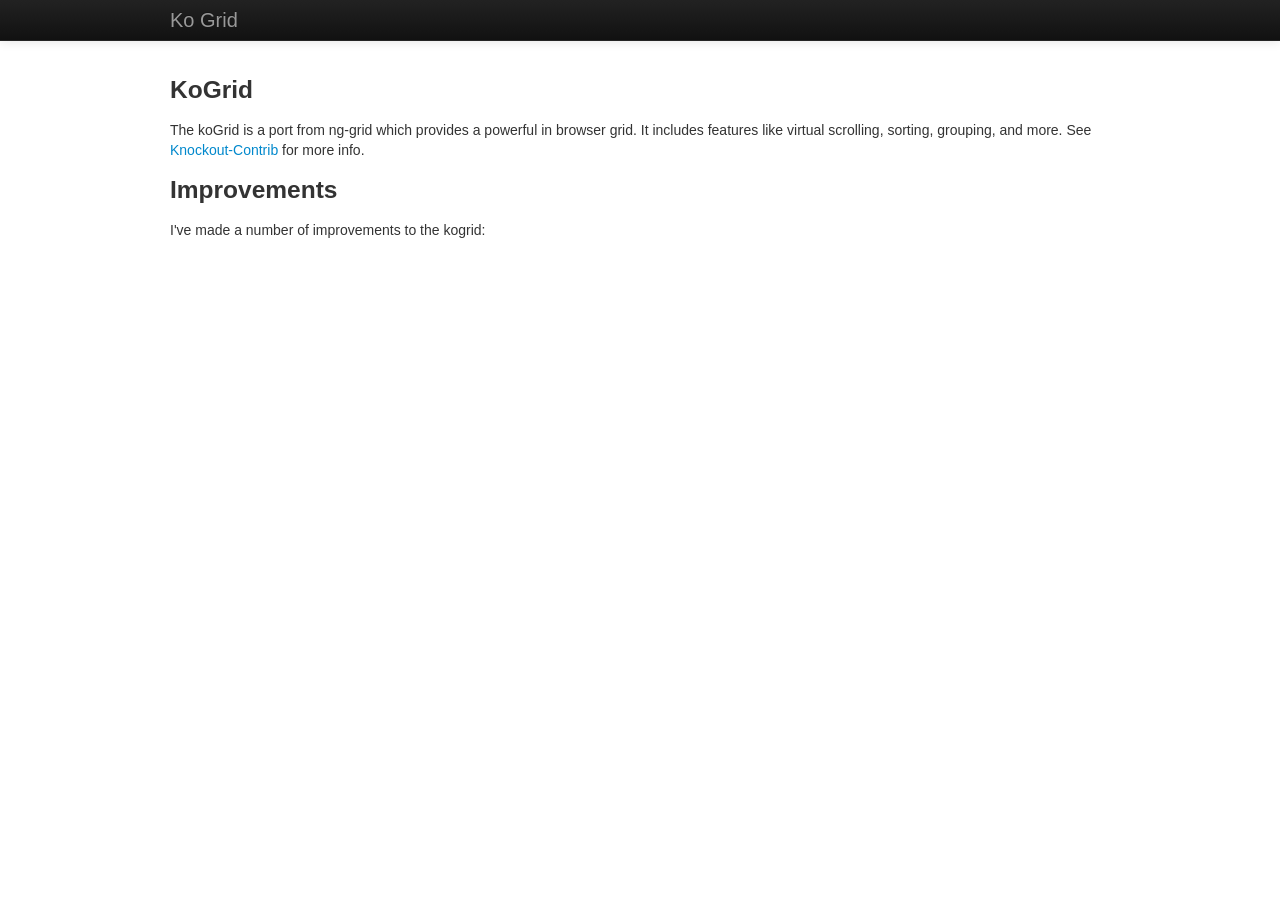
==== index.htm @ 810a25c6 "Added code for simple page." ====
<!DOCTYPE html>
<html>
<head>
    <title>KoGrid with Queries!</title>
    <meta name="viewport" content="width=device-width, initial-scale=1.0">
    <link rel="stylesheet" type="text/css" href="lib/kogrid.css">
    <link rel="stylesheet" type="text/css" href="lib/css/bootstrap.css">
    <link rel="stylesheet" type="text/css" href="lib/css/boostrap-responsive.css">
    <style type="text/css">
.kgRowFooter,
.kgRow.kgRowFooter:nth-child(even),
.kgRow.kgRowFooter:nth-child(odd),
.invertStriping .kgRow.kgRowFooter:nth-child(even):not(.selected),
.invertStriping .kgRow.kgRowFooter:nth-child(odd):not(.selected) {
    position: absolute;
    border-top: 1.5px solid rgb(212,212,212);
    background-color: rgb(234, 234, 234);
    overflow: hidden;
                /*width: 1381px;
                height: 30px;
                bottom: 17px;*/
}

/* Hack to fix inconsistent viewport and header handling-the ko.computed styles cannot account for the presense of a scroll bar, if one does not exist, the scroll between column headers and canvas may become inconsistent.*/
.gridStyle .kgViewport {
    overflow-x: scroll;
    overflow-y: scroll;
}
    </style>
</head>
<body style="padding-top: 60px">
    <div class="navbar navbar-inverse navbar-fixed-top">
      <div class="navbar-inner">
        <div class="container">
          <a class="brand" href="#">Ko Grid </a>
      </div>
  </div>
</div>
<div class="container">
    <div class="row">
        <div class="span12">
            <h3>KoGrid</h3>
            The koGrid is a port from ng-grid which provides a powerful in browser grid.
            It includes features like virtual scrolling, sorting, grouping, and more. See <a href="http://knockout-contrib.github.io/KoGrid/#/overview">Knockout-Contrib</a> for more info.
            <h3>Improvements</h3>
            I've made a number of improvements to the kogrid:

        </div>
    </div>
    <div class="row">
        <div data-bind = "with: gridOptions">
            <div  class="span12 gridStyle" style="height: 55%; position: absolute;" data-bind="koGrid: $data">
            </div>
        </div>
    </div>
</div>
<script type="text/javascript" src="lib/knockout-2.2.0.js"></script>
<script type="text/javascript" src="lib/jquery-1.8.2.min.js"></script>
<script type="text/javascript" src="lib/koGrid-2.1.1.debug.js"></script>
<script type="text/javascript" src="linqParser.js"></script>
<script type="text/javascript" src="dummyData.js"></script>

<script type="text/javascript">
// Main app code here

var ViewModel = function () {
    var self = this;
    var data = peopleData();

    this.parsedData = ko.observableArray(data);
    this.columnDefs = ko.observableArray();
    this.gridOptions = {
            data: self.parsedData
    };
    $('.gridStyle').resize();
};

ko.applyBindings(new ViewModel());

</script>

</body>
</html>
---- lib/kogrid.css ----
/******** Grid Global ********/
.kglabel {
    display: block;
    float: left;
    font-weight: bold;
    padding-right: 5px;
}
.kgNoSelect{
    -webkit-touch-callout: none;
    -webkit-user-select: none;
    -khtml-user-select: none;
    -moz-user-select: none;
    -ms-user-select: none;
    user-select: none;
}
/******** Grid ********/

.koGrid{
    background-color: rgb(253, 253, 253);
}

/******** Header ********/

.kgGroupPanel{
    background-color: rgb(234, 234, 234);
    overflow: hidden;
	border-bottom: 1px solid rgb(212,212,212);
}

.kgGroupPanelDescription{
	margin-top: 5px;
	margin-left: 5px;
}

.kgGroupList {
	list-style-type: none;
	margin: 0;
	padding: 0;
}

.kgGroupItem {
	float: left; 
}

.kgGroupElement {
	float: left;
	height: 100%; 
	width: 100%;
}

.kgGroupName {
    background-color: rgb(247,247,247);
    border: 1px solid rgb(212,212,212);
    padding: 3px 10px;
    float: left;
    margin-left: 0;
    margin-top: 2px;
    -moz-border-radius: 3px;
    -webkit-border-radius: 3px;
    border-radius: 3px;
    font-weight: bold;
}

.kgGroupItem:first-child{
	margin-left: 2px;
}

.kgRemoveGroup {
    width: 5px;
    float: right;
    -moz-opacity: 0.4;
    opacity: 0.4;
    margin-top: -1px;
    margin-left: 5px;
}
.kgRemoveGroup:hover {
    color: black;
    text-decoration: none;
    cursor: pointer;
    -moz-opacity: 0.7;
    opacity: 0.7;
}
.kgGroupArrow {
	width: 0; 
	height: 0; 
	border-top: 6px solid transparent;
	border-bottom: 6px solid transparent;
	border-left: 6px solid black;
	margin-top: 10px;
	margin-left: 5px;
	margin-right: 5px;
	float: right;
}

.kgTopPanel {
    position: relative;
    background-color: rgb(234, 234, 234);
	border-bottom: 1px solid rgb(212,212,212);
    z-index: 5; 
}
.kgHeaderContainer {
    position: relative;
    overflow: hidden;
    font-weight: bold;
}

.kgHeaderScroller {
	position:absolute;
}
.kgHeaderSortColumn{
	position:absolute;
    overflow: hidden;
}

.kgHeaderCell{
	border-left: 1px solid rgb(212,212,212);
    position: absolute;
}

.kgHeaderCell:first-child{
    border-left: 0;
}

.kgHeaderCell:last-child{
	border-right: 1px solid rgb(212,212,212);
}

.kgSortButtonUp {
    position: absolute;
    top: 3px;
    left: 0;
    right: 0;
    margin-left: auto;
    margin-right: auto;
	border-color: gray transparent;
	border-style: solid;
	border-width: 0 5px 5px 5px;
	height: 0;
	width: 0;
}
.kgSortButtonDown {
    position: absolute;
    top: 3px;
    left: 0;
    right: 0;
    margin-left: auto;
    margin-right: auto;
	border-color: gray transparent;
	border-style: solid;
	border-width: 5px 5px 0 5px;
    height: 0;
	width: 0;
}
.kgHeaderGrip { 
    cursor: col-resize; 
    width: 10px; 
	right: -5px;
    top: 0; 
    height: 100%; 
    position: absolute; 
    z-index: 5; 
}
.kgHeaderText {
    padding: 5px;
    box-sizing: border-box;
    white-space: nowrap;
    -ms-text-overflow: ellipsis;
    -o-text-overflow: ellipsis;
    text-overflow: ellipsis;
    overflow: hidden;
}

/******** Viewport ********/
.kgViewport{
	overflow: auto;
    min-height: 20px;
}

.kgCanvas{
    position: relative;
}

/******** Rows ********/
.kgRow {
    position: absolute;
    border-bottom: 1px solid rgb(229, 229, 229);
}
.kgRow.even {
    background-color: rgb(243, 243, 243);
}
.kgRow.odd {
    background-color: rgb(253, 253, 253);
}
.kgRow.selected {
    background-color: rgb(189, 208, 203);
}

/******** Cells ********/

.kgCell {
    overflow: hidden; 
    position: absolute;
	border-left: 1px solid rgb(212,212,212);
}

.kgCell:first-child{
	border-left: 0;
}

.kgCell:last-child {
    border-right: 1px solid rgb(212,212,212);
}

.kgCellText {
    padding: 5px;
    box-sizing: border-box;
    white-space: nowrap;
    -ms-text-overflow: ellipsis;
    -o-text-overflow: ellipsis;
    text-overflow: ellipsis;
    overflow: hidden;
}
.kgSelectionHeader {
	position: absolute;
    top: 11px; 
    left: 6px;
}
input[type="checkbox"] {
	margin: 0;
	padding: 0;
}
input {
	vertical-align:top;
}
.kgSelectionCell{
	margin-top: 9px;
	margin-left: 6px;
}
.kgNoSort {
    cursor:default;
}

/******** Footer ********/
.kgFooterPanel{
    background-color: rgb(234, 234, 234);
    padding: 0;
	border-top: 1px solid rgb(212,212,212);
	position: relative;
}
.kgTotalSelectContainer {
    float: left;
    margin: 5px;
    margin-top: 7px;
}
.kgFooterSelectedItems {
	padding: 2px;
}
.kgFooterTotalItems {
	padding: 2px;
}
.kgFooterTotalItems.kgnoMultiSelect {
    padding: 0 !important;
}

/* Aggregates */
.kgAggHeader {
    position: absolute;
    border: none;
}
.kgAggregate {
    position: absolute;
    background-color: rgb(179, 191, 188);
    border-bottom: 1px solid beige;
    overflow: hidden;
    top: 0;
    bottom: 0;
    right: -1px;
	left: 0;
}
.kgAggregateText {
    position: absolute;
    left: 27px;
	top: 5px;
    line-height: 20px;
    white-space:nowrap;
}
.kgAggArrowExpanded {
    position: absolute;
    left: 8px;
    bottom: 10px;
    width: 0;
    height: 0;
    border-style: solid;
    border-width: 0 0 9px 9px;
    border-color: transparent transparent #000000 transparent;
}
.kgAggArrowCollapsed {
    position: absolute;
    left: 8px;
    bottom: 10px;
    width: 0;
    height: 0;
    border-style: solid;
    border-width: 5px 0 5px 8.7px;
    border-color: transparent transparent transparent #000000;
}

.kgHeaderButton {
    position: absolute;    
    right: 2px;
    top: 8px;
    -moz-border-radius: 50%;
    -webkit-border-radius: 50%;
    border-radius: 50%;
    width: 14px;
    height: 14px;
    z-index: 5;
    background-color: rgb(179, 191, 188);
    cursor: pointer;
}
.kgHeaderButtonArrow {
    position: absolute;
    top: 4px;
    left: 3px;
    width: 0;
    height: 0;
    border-style: solid;
    border-width: 6.5px 4.5px 0 4.5px;
    border-color: #000 transparent transparent transparent;
}
.kgColMenu {
    right: 2px;
    padding: 5px;
    top: 25px;
    -moz-border-radius: 3px;
    -webkit-border-radius: 3px;
    border-radius: 3px;
    background-color: #BDD0CB;
    position: absolute;
    border: 2px solid rgb(212,212,212);
    z-index: 5;
}
.kgMenuText {
    position: relative;
    top: 2px;
    left: 2px;
}
.kgColList {
    list-style-type: none;
}

.kgColListItem {
    position: relative;
    right: 17px;
    top: 2px;
    white-space:nowrap;
}
.kgColListCheckbox {
    position: relative;
    right: 3px;
    top: 4px;
}

/********Paging Styles **********/

.kgPagerButton{
	height: 25px;
	min-width: 26px;
}

.kgPagerFirstTriangle{
	width: 0;
	height: 0;
	border-style: solid;
	border-width: 5px 8.7px 5px 0;
	border-color: transparent #000000 transparent transparent;
	margin-left: 2px;
}

.kgPagerFirstBar{
	width: 10px;
	border-left: 2px solid black;
	margin-top: -6px;
	height: 12px;
	margin-left: -3px;
}	

.kgPagerLastTriangle{
	width: 0;
	height: 0;
	border-style: solid;
	border-width: 5px 0 5px 8.7px;
	border-color: transparent transparent transparent #000000;
	margin-left: -1px;
}

.kgPagerLastBar{
	width: 10px;
	border-left: 2px solid black;
	margin-top: -6px;
	height: 12px;
	margin-left: 1px;
}	

.kgPagerPrevTriangle{
	margin-left: 0;
}	

.kgPagerNextTriangle{
	margin-left: 1px;
}
.kgGroupIcon {
    background-image: url([data-uri]);
	background-repeat:no-repeat;
    height: 15px;
    width: 15px;
    position: absolute;
    right: -2px;
    top: 2px;
}

.kgGroupedByIcon {
	background-image: url([data-uri]);
	background-repeat:no-repeat;
    height: 15px;
    width: 15px;
    position: absolute;
    right: -2px;
    top: 2px;
}

.kgGroupingNumber {
    position: absolute;
    right: -10px;
    top: -2px;
}
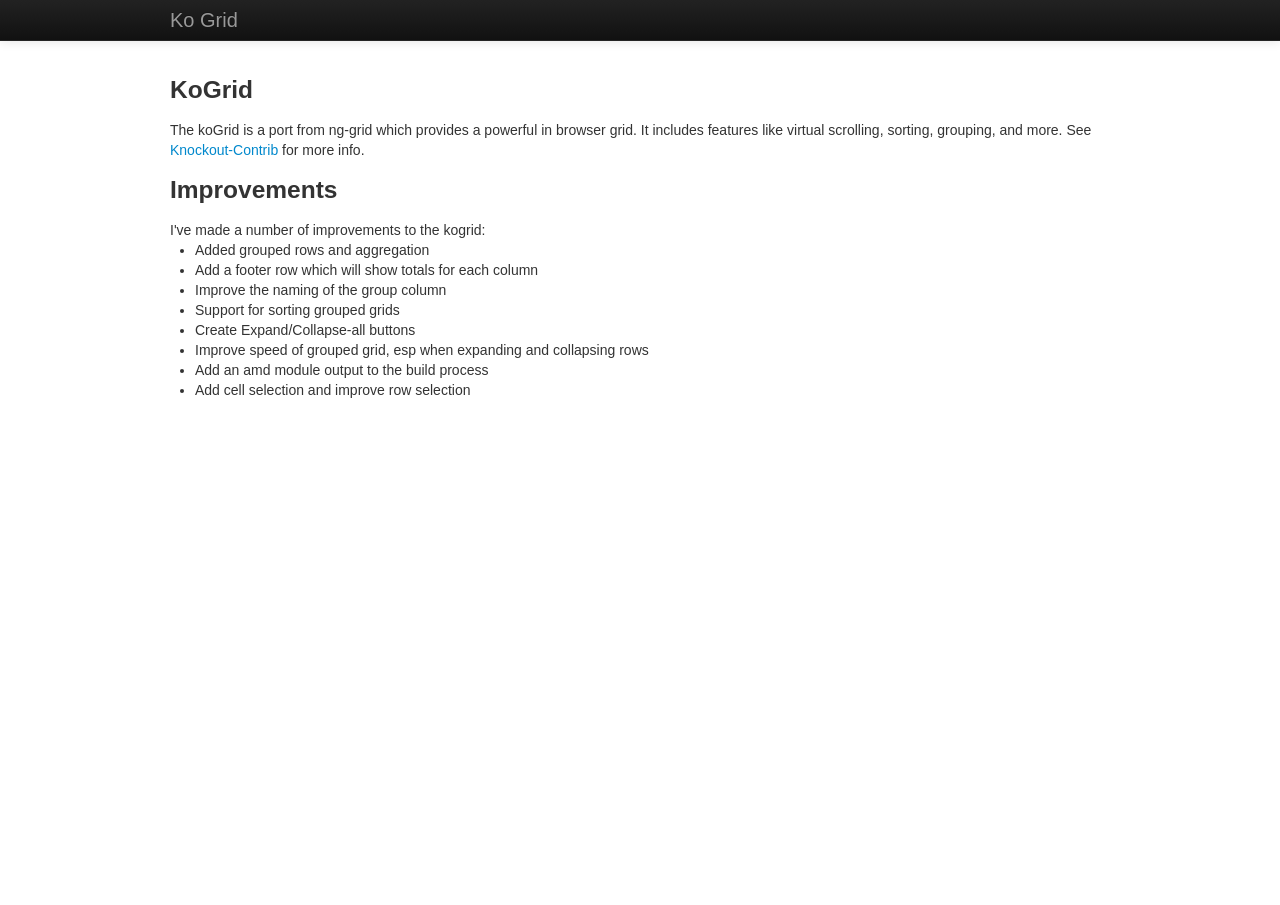
==== commit dd75af36: "Update to latest koGrid-2.1.1.debug.js and kogrid.css - add description of improvements." ====
--- a/index.htm
+++ b/index.htm
@@ -5,7 +5,6 @@
     <meta name="viewport" content="width=device-width, initial-scale=1.0">
     <link rel="stylesheet" type="text/css" href="lib/kogrid.css">
     <link rel="stylesheet" type="text/css" href="lib/css/bootstrap.css">
-    <link rel="stylesheet" type="text/css" href="lib/css/boostrap-responsive.css">
     <style type="text/css">
 .kgRowFooter,
 .kgRow.kgRowFooter:nth-child(even),
@@ -44,6 +43,16 @@
             It includes features like virtual scrolling, sorting, grouping, and more. See <a href="http://knockout-contrib.github.io/KoGrid/#/overview">Knockout-Contrib</a> for more info.
             <h3>Improvements</h3>
             I've made a number of improvements to the kogrid:
+            <ul>
+                <li>Added grouped rows and aggregation</li>
+                <li>Add a footer row which will show totals for each column</li>
+                <li>Improve the naming of the group column</li>
+                <li>Support for sorting grouped grids</li>
+                <li>Create Expand/Collapse-all buttons</li>
+                <li>Improve speed of grouped grid, esp when expanding and collapsing rows</li>
+                <li>Add an amd module output to the build process</li>
+                <li>Add cell selection and improve row selection</li>
+            </ul>
 
         </div>
     </div>
@@ -57,7 +66,6 @@
 <script type="text/javascript" src="lib/knockout-2.2.0.js"></script>
 <script type="text/javascript" src="lib/jquery-1.8.2.min.js"></script>
 <script type="text/javascript" src="lib/koGrid-2.1.1.debug.js"></script>
-<script type="text/javascript" src="linqParser.js"></script>
 <script type="text/javascript" src="dummyData.js"></script>
 
 <script type="text/javascript">
@@ -70,13 +78,32 @@
     this.parsedData = ko.observableArray(data);
     this.columnDefs = ko.observableArray();
     this.gridOptions = {
-            data: self.parsedData
+            data: self.parsedData,
+        selectedItems: self.mySelections,
+        displaySelectionCheckbox: false,
+        multiSelect: true,
+        showGroupPanel: true,
+        showColumnMenu: true,
+        showFilter: true,
+        columnsChanged: self.columnsChanged,
+        maintainColumnRatios: true,
+        enablePaging: true,
+        pagingOptions: self.pagingOptions,
+        hideChildren: false,
+        footerVisible: false,
+        columnDefs: ko.observableArray([
+            {field: '_sortIndex', visible: false, displayName: "Random Sort", sortDirection: "asc"},
+            {field: 'name', visible: true, displayName: "Name", selectable: true},
+            {field: 'title', visible: false, displayName: "Title", groupIndex: 1},
+            {field: 'age', visible: true, displayName: "Age"},
+            {field: 'salary', visible: true, displayName: "Salary", agg: "sum"}
+        ])
     };
     $('.gridStyle').resize();
 };
-
-ko.applyBindings(new ViewModel());
-
+var myvm = new ViewModel();
+ko.applyBindings(myvm);
+myvm.parsedData.notifySubscribers(myvm.parsedData());
 </script>
 
 </body>
--- a/lib/kogrid.css
+++ b/lib/kogrid.css
@@ -1,3 +1,4 @@
+
 /******** Grid Global ********/
 .kglabel {
     display: block;
@@ -185,14 +186,28 @@
     position: absolute;
     border-bottom: 1px solid rgb(229, 229, 229);
 }
+/* 
+    For Grids with group totals we can use a simple css even selector since 
+    we want grouped rows to also have a striped background color,
+    we'll want to move this css change to a binding when we add in an option for group totals vs group labels.
+*/
+/*
 .kgRow.even {
     background-color: rgb(243, 243, 243);
 }
 .kgRow.odd {
     background-color: rgb(253, 253, 253);
 }
+*/
+.kgRow:nth-child(even):not(.selected) {
+  background-color: #c4dcf2;
+}
 .kgRow.selected {
     background-color: rgb(189, 208, 203);
+}
+
+.kgCell.selected {
+    background-color: rgb(169, 178, 173);
 }
 
 /******** Cells ********/
@@ -284,25 +299,44 @@
     line-height: 20px;
     white-space:nowrap;
 }
-.kgAggArrowExpanded {
-    position: absolute;
+.kgAggArrowExpanded, .kgAggArrowCollapsed {
+    left: 0;
+    bottom: 0;
+    width: 20px;
+    height: 20px;
+    cursor: pointer;
+    margin-top: 10px;
+    margin-left: 5px;
+    margin-right: 5px;
+    float: right;
+    position: relative;
+}
+.icon- {
+    position: absolute;
+    left: 7px;
+    bottom: 8px;
+}
+.kgAggArrowExpanded i.icon- {
+    background-position: -433px -96px;
+/*    position: absolute;
     left: 8px;
     bottom: 10px;
     width: 0;
     height: 0;
     border-style: solid;
     border-width: 0 0 9px 9px;
-    border-color: transparent transparent #000000 transparent;
-}
-.kgAggArrowCollapsed {
-    position: absolute;
+    border-color: transparent transparent #000000 transparent;*/
+}
+.kgAggArrowCollapsed i.icon- {
+    background-position: -408px -96px;
+/*    position: absolute;
     left: 8px;
     bottom: 10px;
     width: 0;
     height: 0;
     border-style: solid;
     border-width: 5px 0 5px 8.7px;
-    border-color: transparent transparent transparent #000000;
+    border-color: transparent transparent transparent #000000;*/
 }
 
 .kgHeaderButton {
